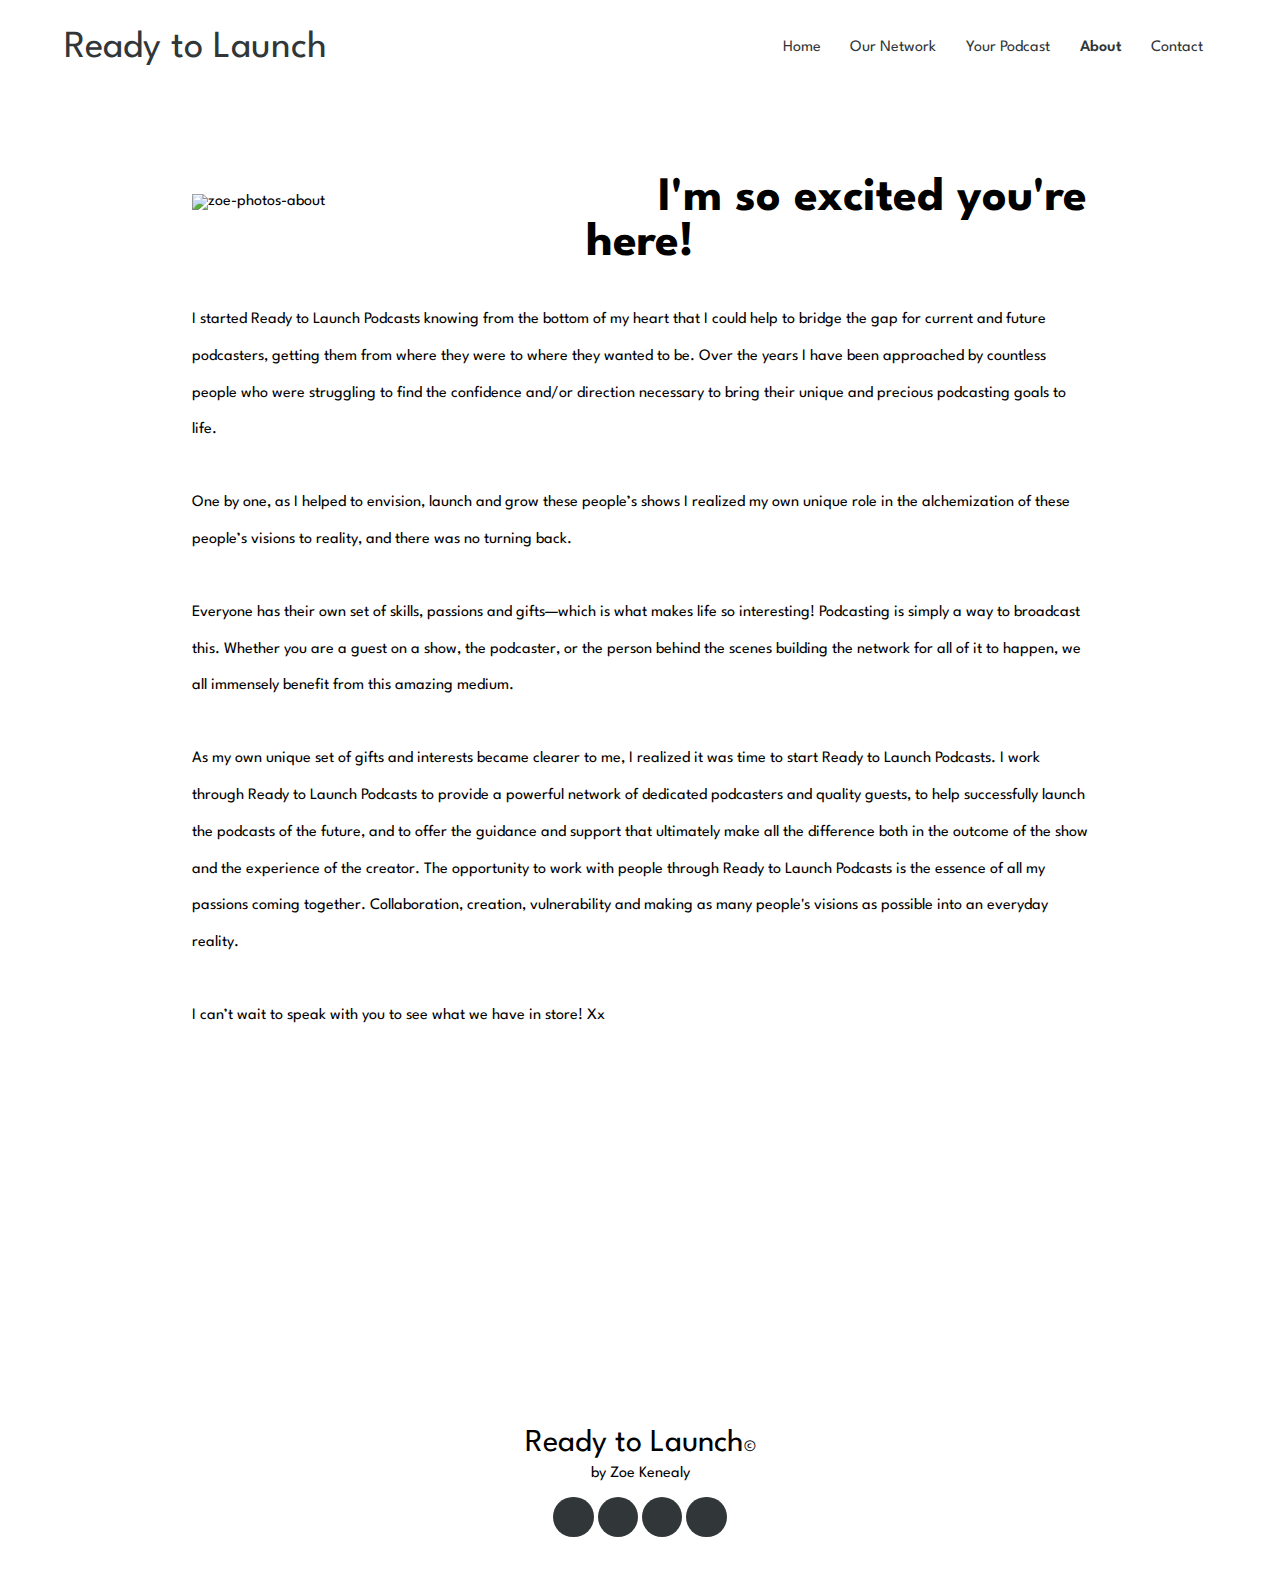
==== About/about.html @ 2aef79aa "initial" ====
<!DOCTYPE html>
<html lang="en">
  <head>
    <meta charset="UTF-8" />
    <meta name="viewport" content="width=device-width, initial-scale=1.0" />
    <script
      src="https://kit.fontawesome.com/228a485911.js"
      crossorigin="anonymous"
    ></script>
    <link
      href="https://fonts.googleapis.com/css?family=Spartan:300,400,600|Cedarville+Cursive&display=swap"
      rel="stylesheet"
    />
    <link rel="stylesheet" href="about.css" />
    <title>About</title>
  </head>

  <body>
    <div class="nav">
      <div id="brand">
        <h2>READY TO LAUNCH</h2>
      </div>
      <div id="myLinks">
        <a href="/index.html">Home</a>
        <a href="/Our Network/ournetwork.html">Our Network</a>
        <a href="/Your Podcast/yourpodcast.html">Your Podcast</a>
        <a href="#" class="selected">About</a>
        <a href="/Contact/contact.html">Contact</a>
      </div>
      <a href="javascript:void(0);" class="icon" onclick="burgerMenu()">
        <i class="fa fa-bars"></i>
      </a>
    </div>
    <div class="med-nav">
      <a href="#">
        <h2>Ready to Launch</h2>
      </a>
      <div class="med-links">
        <a href="/index.html">Home</a>
        <a href="/Our Network/ournetwork.html">Our Network</a>
        <a href="/Your Podcast/yourpodcast.html">Your Podcast</a>
        <a href="/About/about.html" class="selected">About</a>
        <a href="/Contact/contact.html">Contact</a>
      </div>
    </div>
    <div class="main">
      <img src="/images/polaroid.png" alt="zoe-photos-about" />
      <div class="text-content">
        <h1>I'm so excited you're here!</h1>
        <p>
          I started Ready to Launch Podcasts knowing from the bottom of my heart
          that I could help to bridge the gap for current and future podcasters,
          getting them from where they were to where they wanted to be. Over the
          years I have been approached by countless people who were struggling
          to find the confidence and/or direction necessary to bring their
          unique and precious podcasting goals to life.
        </p>
        <p>
          One by one, as I helped to envision, launch and grow these people’s
          shows I realized my own unique role in the alchemization of these
          people’s visions to reality, and there was no turning back.
        </p>
        <p>
          Everyone has their own set of skills, passions and gifts—which is what
          makes life so interesting! Podcasting is simply a way to broadcast
          this. Whether you are a guest on a show, the podcaster, or the person
          behind the scenes building the network for all of it to happen, we all
          immensely benefit from this amazing medium.
        </p>
        <p>
          As my own unique set of gifts and interests became clearer to me, I
          realized it was time to start Ready to Launch Podcasts. I work through
          Ready to Launch Podcasts to provide a powerful network of dedicated
          podcasters and quality guests, to help successfully launch the
          podcasts of the future, and to offer the guidance and support that
          ultimately make all the difference both in the outcome of the show and
          the experience of the creator. The opportunity to work with people
          through Ready to Launch Podcasts is the essence of all my passions
          coming together. Collaboration, creation, vulnerability and making as
          many people's visions as possible into an everyday reality.
        </p>
        <p>
          I can’t wait to speak with you to see what we have in store! Xx
        </p>
      </div>
    </div>
    <div class="insta-feed">
      <div class="sml-feed">
        <script src="https://cdn.lightwidget.com/widgets/lightwidget.js"></script>
        <iframe
          src="//lightwidget.com/widgets/c510f7293032531285590c84f7be69cc.html"
          scrolling="no"
          allowtransparency="true"
          class="lightwidget-widget"
          style="width:100%;border:0;overflow:hidden;"
        ></iframe>
      </div>
      <div class="lrg-feed">
        <script src="https://cdn.lightwidget.com/widgets/lightwidget.js"></script>
        <iframe
          src="//lightwidget.com/widgets/6e7596810dab59079226dfd1db3f3b47.html"
          scrolling="no"
          allowtransparency="true"
          class="lightwidget-widget"
          style="width:100%;border:0;overflow:hidden;"
        ></iframe>
      </div>
    </div>
    <footer>
      <h1>Ready to Launch<span>©</span></h1>
      <p>by Zoe Kenealy</p>
      <div class="socials">
        <a href="#"><i class="fab fa-instagram"></i></a>
        <a href="#"><i class="fab fa-youtube"></i></a>
        <a href="#"><i class="fab fa-spotify"></i></a>
        <a href="#"><i class="fab fa-itunes-note"></i></a>
      </div>
    </footer>

    <script src="/About/about.js"></script>
  </body>
</html>
---- About/about.css ----
* {
  font-family: Spartan;
  margin: 0;
  padding: 0;
}

body {
  font-size: 16px;
}

button {
  cursor: pointer;
}

#brand {
  text-align: center;
}

#brand h2 {
  font-weight: 300;
  margin-left: 1em;
}

.nav {
  overflow: hidden;
  padding: 1em;
}

.nav #myLinks {
  display: none;
}

.nav #myLinks .selected {
  font-weight: 600;
  color: #313639;
}

.nav a {
  color: black;
  padding: 15px;
  text-decoration: none;
  font-size: 1em;
  display: block;
  font-family: "Spartan";
}

.nav a.icon {
  display: block;
  position: absolute;
  color: #313639;
  font-size: 1.5em;
  left: 0;
  top: 0;
}

.med-nav {
  display: none;
}

/**************** Main ****************/

.main img {
  width: 60vw;
  margin-left: 15vw;
  margin-top: 2vh;
}

.text-content {
  width: 90%;
  margin: 0 auto;
}

.text-content h1 {
  font-size: 2em;
}

.text-content p {
  margin-top: 4vh;
  line-height: 2.3em;
}

/**************** Insta ****************/

.sml-feed {
  margin-top: 4em;
}

.lrg-feed {
  display: none;
}

/**************** Footer ****************/

footer {
  text-align: center;
  height: 10em;
  margin-top: 5em;
}

footer h1 {
  font-weight: 400;
  margin-top: 1em;
}

footer h1 span {
  font-size: 0.5em;
}

footer p {
  margin-top: 0.5em;
  font-weight: 400;
}

.socials {
  margin-top: 1em;
}

.socials a {
  font-size: 1.2em;
  border-radius: 50%;
  color: #fff;
  background: #313639;
  line-height: 1.7em;
  width: 1.5em;
  height: 1.5em;
  padding: 0.3em;
  text-align: center;
  display: inline-block;
  transition: 0.5s;
}

/**************** Queries ****************/

@media screen and (min-width: 600px) {
  .nav {
    padding: 2em;
  }

  .med-nav .selected {
    font-weight: 600;
    color: #313639;
  }

  .med-links a:hover {
    color: pink;
  }

  .nav h2 {
    font-size: 2em;
  }
}

@media screen and (min-width: 900px) {
  #myLinks a {
    display: none;
  }

  .nav {
    padding: 0;
  }

  .nav a.icon {
    display: none;
  }

  #brand {
    display: none;
  }

  .med-nav h2 {
    float: left;
    font-weight: 400;
    font-size: 3vw;
  }

  .med-nav {
    display: block;
    height: 5em;
    line-height: 5em;
    width: 90%;
    margin: 0 auto;
  }

  .med-nav a {
    color: #313639;
    text-decoration: none;
    font-weight: 400;
    font-family: "Spartan";
  }

  .med-links {
    float: right;
  }

  .med-links a {
    margin: 0 1vw;
  }

  .main {
    margin-top: 5em;
  }

  .main img {
    float: left;
    width: 30%;
    margin-right: 5em;
  }

  .text-content {
    width: 70%;
  }

  .text-content h1 {
    font-size: 3em;
    text-align: center;
  }

  .lrg-feed {
    display: block;
    width: 80%;
    margin: 10em auto 0 auto;
  }

  .sml-feed {
    display: none;
  }
}

@media screen and (min-width: 1200px) {
  #brand h2 {
    font-size: 2.2em;
  }

  .med-nav {
    height: 6em;
    line-height: 6em;
  }

  .med-links a {
    font-family: "Spartan";
    font-weight: 400;
  }
}
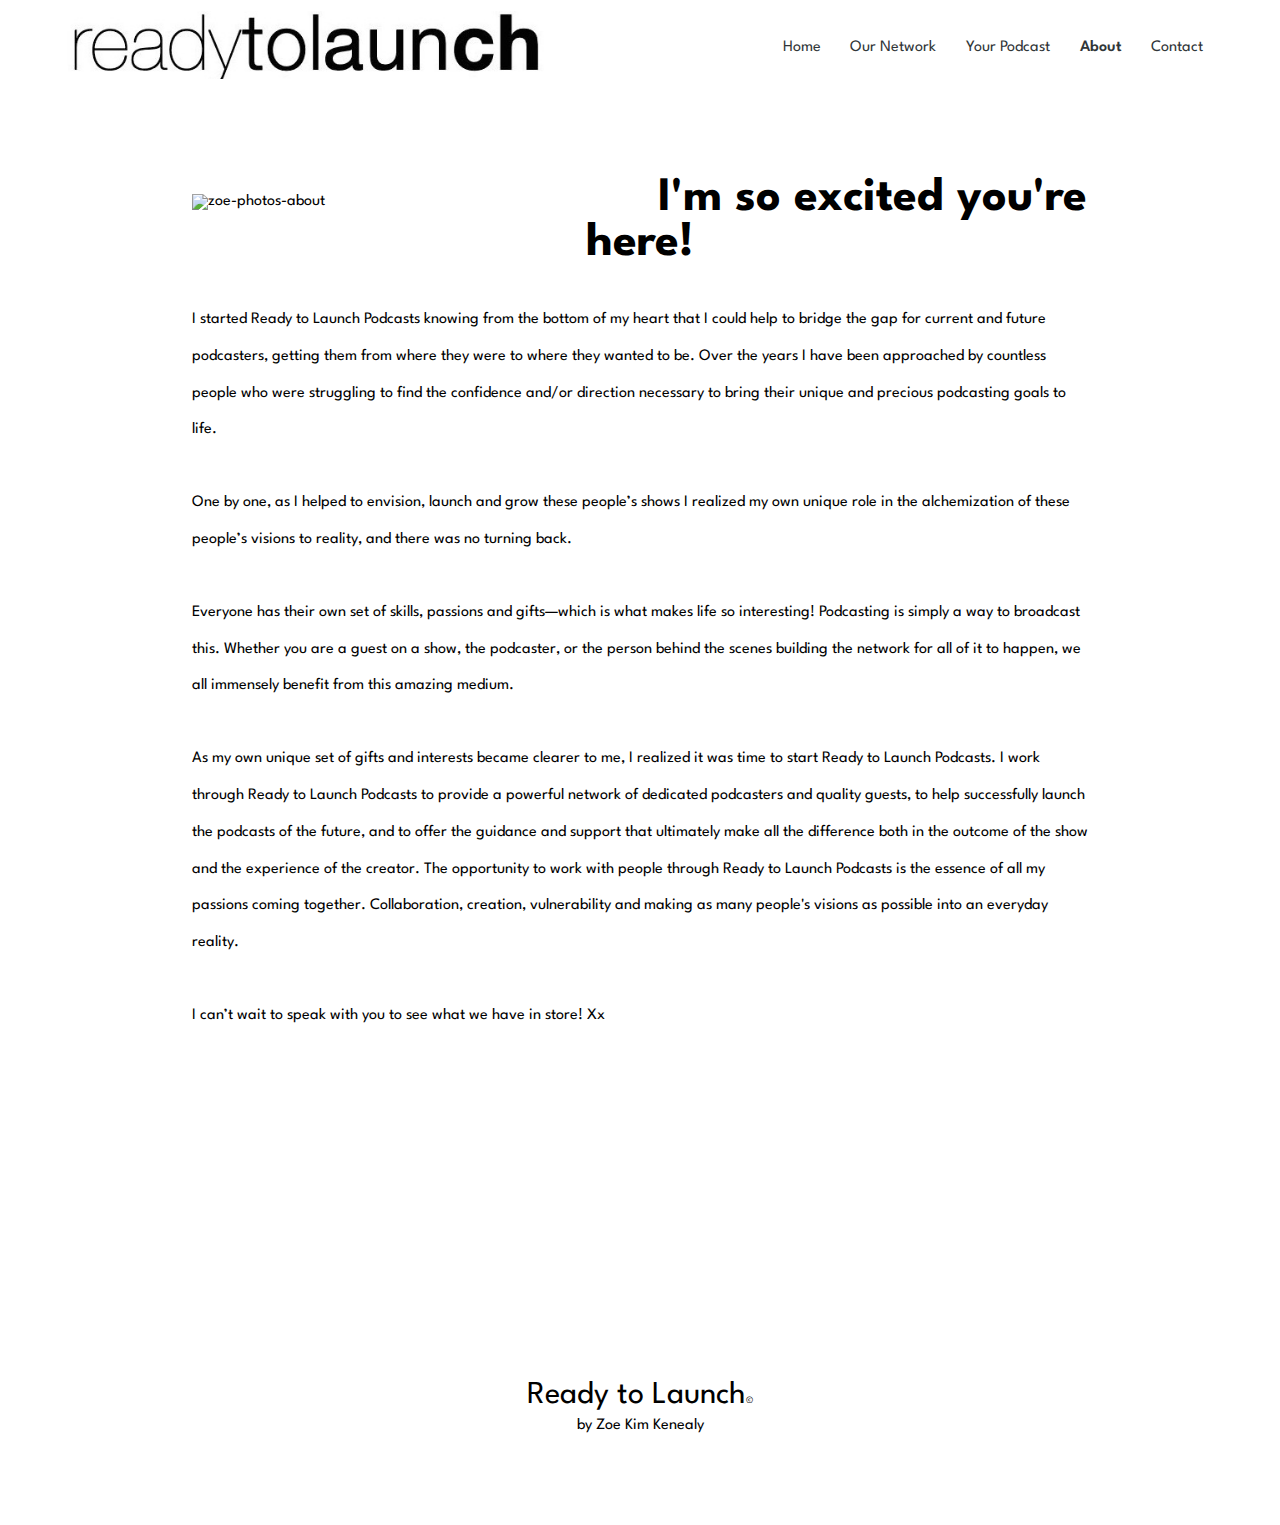
==== commit ddf0a423: "Launch" ====
--- a/About/about.html
+++ b/About/about.html
@@ -1,122 +1,111 @@
 <!DOCTYPE html>
 <html lang="en">
-  <head>
-    <meta charset="UTF-8" />
-    <meta name="viewport" content="width=device-width, initial-scale=1.0" />
-    <script
-      src="https://kit.fontawesome.com/228a485911.js"
-      crossorigin="anonymous"
-    ></script>
-    <link
-      href="https://fonts.googleapis.com/css?family=Spartan:300,400,600|Cedarville+Cursive&display=swap"
-      rel="stylesheet"
-    />
-    <link rel="stylesheet" href="about.css" />
-    <title>About</title>
-  </head>
 
-  <body>
-    <div class="nav">
-      <div id="brand">
-        <h2>READY TO LAUNCH</h2>
-      </div>
-      <div id="myLinks">
-        <a href="/index.html">Home</a>
-        <a href="/Our Network/ournetwork.html">Our Network</a>
-        <a href="/Your Podcast/yourpodcast.html">Your Podcast</a>
-        <a href="#" class="selected">About</a>
-        <a href="/Contact/contact.html">Contact</a>
-      </div>
-      <a href="javascript:void(0);" class="icon" onclick="burgerMenu()">
-        <i class="fa fa-bars"></i>
-      </a>
+<head>
+  <meta charset="UTF-8" />
+  <meta name="viewport" content="width=device-width, initial-scale=1.0" />
+  <script src="https://kit.fontawesome.com/228a485911.js" crossorigin="anonymous"></script>
+  <link href="https://fonts.googleapis.com/css?family=Spartan:300,400,600|Cedarville+Cursive&display=swap"
+    rel="stylesheet" />
+  <link rel="stylesheet" href="about.css" />
+  <title>About</title>
+</head>
+
+<body>
+  <div class="nav">
+    <div id="brand">
+      <img src="/images/logo-black.png" alt="brand-logo" />
     </div>
-    <div class="med-nav">
-      <a href="#">
-        <h2>Ready to Launch</h2>
-      </a>
-      <div class="med-links">
-        <a href="/index.html">Home</a>
-        <a href="/Our Network/ournetwork.html">Our Network</a>
-        <a href="/Your Podcast/yourpodcast.html">Your Podcast</a>
-        <a href="/About/about.html" class="selected">About</a>
-        <a href="/Contact/contact.html">Contact</a>
-      </div>
+    <div id="myLinks">
+      <a href="/index.html">Home</a>
+      <a href="/Our Network/outnetwork.html">Our Network</a>
+      <a href="/Your Podcast/yourpodcast.html">Your Podcast</a>
+      <a href="#" class="selected">About</a>
+      <a href="/Contact/contact.html">Contact</a>
     </div>
-    <div class="main">
-      <img src="/images/polaroid.png" alt="zoe-photos-about" />
-      <div class="text-content">
-        <h1>I'm so excited you're here!</h1>
-        <p>
-          I started Ready to Launch Podcasts knowing from the bottom of my heart
-          that I could help to bridge the gap for current and future podcasters,
-          getting them from where they were to where they wanted to be. Over the
-          years I have been approached by countless people who were struggling
-          to find the confidence and/or direction necessary to bring their
-          unique and precious podcasting goals to life.
-        </p>
-        <p>
-          One by one, as I helped to envision, launch and grow these people’s
-          shows I realized my own unique role in the alchemization of these
-          people’s visions to reality, and there was no turning back.
-        </p>
-        <p>
-          Everyone has their own set of skills, passions and gifts—which is what
-          makes life so interesting! Podcasting is simply a way to broadcast
-          this. Whether you are a guest on a show, the podcaster, or the person
-          behind the scenes building the network for all of it to happen, we all
-          immensely benefit from this amazing medium.
-        </p>
-        <p>
-          As my own unique set of gifts and interests became clearer to me, I
-          realized it was time to start Ready to Launch Podcasts. I work through
-          Ready to Launch Podcasts to provide a powerful network of dedicated
-          podcasters and quality guests, to help successfully launch the
-          podcasts of the future, and to offer the guidance and support that
-          ultimately make all the difference both in the outcome of the show and
-          the experience of the creator. The opportunity to work with people
-          through Ready to Launch Podcasts is the essence of all my passions
-          coming together. Collaboration, creation, vulnerability and making as
-          many people's visions as possible into an everyday reality.
-        </p>
-        <p>
-          I can’t wait to speak with you to see what we have in store! Xx
-        </p>
-      </div>
+    <a href="javascript:void(0);" class="icon" onclick="burgerMenu()">
+      <i class="fa fa-bars"></i>
+    </a>
+  </div>
+  <div class="med-nav">
+    <a href="#">
+      <img src="/images/logo-black.png" alt="brand-logo" />
+    </a>
+    <div class="med-links">
+      <a href="/index.html">Home</a>
+      <a href="/Our Network/outnetwork.html">Our Network</a>
+      <a href="/Your Podcast/yourpodcast.html">Your Podcast</a>
+      <a href="/About/about.html" class="selected">About</a>
+      <a href="/Contact/contact.html">Contact</a>
     </div>
-    <div class="insta-feed">
-      <div class="sml-feed">
-        <script src="https://cdn.lightwidget.com/widgets/lightwidget.js"></script>
-        <iframe
-          src="//lightwidget.com/widgets/c510f7293032531285590c84f7be69cc.html"
-          scrolling="no"
-          allowtransparency="true"
-          class="lightwidget-widget"
-          style="width:100%;border:0;overflow:hidden;"
-        ></iframe>
-      </div>
-      <div class="lrg-feed">
-        <script src="https://cdn.lightwidget.com/widgets/lightwidget.js"></script>
-        <iframe
-          src="//lightwidget.com/widgets/6e7596810dab59079226dfd1db3f3b47.html"
-          scrolling="no"
-          allowtransparency="true"
-          class="lightwidget-widget"
-          style="width:100%;border:0;overflow:hidden;"
-        ></iframe>
-      </div>
+  </div>
+  <div class="main">
+    <img src="/images/polaroid.png" alt="zoe-photos-about" />
+    <div class="text-content">
+      <h1>I'm so excited you're here!</h1>
+      <p>
+        I started Ready to Launch Podcasts knowing from the bottom of my heart
+        that I could help to bridge the gap for current and future podcasters,
+        getting them from where they were to where they wanted to be. Over the
+        years I have been approached by countless people who were struggling
+        to find the confidence and/or direction necessary to bring their
+        unique and precious podcasting goals to life.
+      </p>
+      <p>
+        One by one, as I helped to envision, launch and grow these people’s
+        shows I realized my own unique role in the alchemization of these
+        people’s visions to reality, and there was no turning back.
+      </p>
+      <p>
+        Everyone has their own set of skills, passions and gifts—which is what
+        makes life so interesting! Podcasting is simply a way to broadcast
+        this. Whether you are a guest on a show, the podcaster, or the person
+        behind the scenes building the network for all of it to happen, we all
+        immensely benefit from this amazing medium.
+      </p>
+      <p>
+        As my own unique set of gifts and interests became clearer to me, I
+        realized it was time to start Ready to Launch Podcasts. I work through
+        Ready to Launch Podcasts to provide a powerful network of dedicated
+        podcasters and quality guests, to help successfully launch the
+        podcasts of the future, and to offer the guidance and support that
+        ultimately make all the difference both in the outcome of the show and
+        the experience of the creator. The opportunity to work with people
+        through Ready to Launch Podcasts is the essence of all my passions
+        coming together. Collaboration, creation, vulnerability and making as
+        many people's visions as possible into an everyday reality.
+      </p>
+      <p>
+        I can’t wait to speak with you to see what we have in store! Xx
+      </p>
     </div>
-    <footer>
-      <h1>Ready to Launch<span>©</span></h1>
-      <p>by Zoe Kenealy</p>
-      <div class="socials">
-        <a href="#"><i class="fab fa-instagram"></i></a>
-        <a href="#"><i class="fab fa-youtube"></i></a>
-        <a href="#"><i class="fab fa-spotify"></i></a>
-        <a href="#"><i class="fab fa-itunes-note"></i></a>
-      </div>
-    </footer>
+  </div>
+  <div class="insta-feed">
+    <div class="sml-feed">
+      <script src="https://cdn.lightwidget.com/widgets/lightwidget.js"></script>
+      <iframe src="//lightwidget.com/widgets/c510f7293032531285590c84f7be69cc.html" scrolling="no"
+        allowtransparency="true" class="lightwidget-widget" style="width: 100%; border: 0; overflow: hidden;"></iframe>
+    </div>
+    <div class="lrg-feed">
+      <script src="https://cdn.lightwidget.com/widgets/lightwidget.js"></script>
+      <iframe src="//lightwidget.com/widgets/6e7596810dab59079226dfd1db3f3b47.html" scrolling="no"
+        allowtransparency="true" class="lightwidget-widget" style="width: 100%; border: 0; overflow: hidden;"></iframe>
+    </div>
+  </div>
+  <footer>
+    <h1>Ready to Launch<span>©</span></h1>
+    <p>by Zoe Kim Kenealy</p>
+    <div class="socials">
+      <a class="instagram" href="https://www.instagram.com/zoekenealy/?hl=en"><i class="fab fa-instagram"></i></a>
+      <a class="youtube" href="https://www.youtube.com/user/LovelyPink93"><i class="fab fa-youtube"></i></a>
+      <a class="spotify" href="https://open.spotify.com/show/0XTw5dYhFfpRVeLLU9cg3q?si=zolp3pu-R3yBs5aebtLthw"><i
+          class="fab fa-spotify"></i></a>
+      <a class="itunes" href="https://podcasts.apple.com/us/podcast/ready-to-launch-podcast/id1453322293"><i
+          class="fab fa-itunes-note"></i></a>
+    </div>
+  </footer>
 
-    <script src="/About/about.js"></script>
-  </body>
-</html>
+  <script src="/About/about.js"></script>
+</body>
+
+</html>--- a/About/about.css
+++ b/About/about.css
@@ -16,9 +16,8 @@
   text-align: center;
 }
 
-#brand h2 {
-  font-weight: 300;
-  margin-left: 1em;
+#brand img {
+  width: 50vw;
 }
 
 .nav {
@@ -93,8 +92,7 @@
 
 footer {
   text-align: center;
-  height: 10em;
-  margin-top: 5em;
+  height: 9em;
 }
 
 footer h1 {
@@ -103,7 +101,7 @@
 }
 
 footer h1 span {
-  font-size: 0.5em;
+  font-size: 0.3em;
 }
 
 footer p {
@@ -116,10 +114,9 @@
 }
 
 .socials a {
-  font-size: 1.2em;
+  font-size: 2em;
   border-radius: 50%;
-  color: #fff;
-  background: #313639;
+  color: #313639;
   line-height: 1.7em;
   width: 1.5em;
   height: 1.5em;
@@ -129,11 +126,27 @@
   transition: 0.5s;
 }
 
+.instagram:hover {
+  color: #c32aa3;
+}
+
+.youtube:hover {
+  color: red;
+}
+
+.spotify:hover {
+  color: #1db954;
+}
+
+.itunes:hover {
+  color: #ea4cc0;
+}
+
 /**************** Queries ****************/
 
 @media screen and (min-width: 600px) {
   .nav {
-    padding: 2em;
+    padding: 1em;
   }
 
   .med-nav .selected {
@@ -145,8 +158,10 @@
     color: pink;
   }
 
-  .nav h2 {
-    font-size: 2em;
+  #brand img {
+    width: 20em;
+    margin: 0;
+    padding: 0;
   }
 }
 
@@ -163,14 +178,13 @@
     display: none;
   }
 
-  #brand {
-    display: none;
-  }
-
-  .med-nav h2 {
-    float: left;
-    font-weight: 400;
-    font-size: 3vw;
+  #brand img {
+    display: none;
+  }
+
+  .med-nav img {
+    width: 32vw;
+    padding-top: 0.9em;
   }
 
   .med-nav {
@@ -227,15 +241,16 @@
 }
 
 @media screen and (min-width: 1200px) {
-  #brand h2 {
-    font-size: 2.2em;
-  }
-
   .med-nav {
     height: 6em;
     line-height: 6em;
   }
 
+  .med-nav img {
+    width: 30em;
+    padding-top: 0.7em;
+  }
+
   .med-links a {
     font-family: "Spartan";
     font-weight: 400;
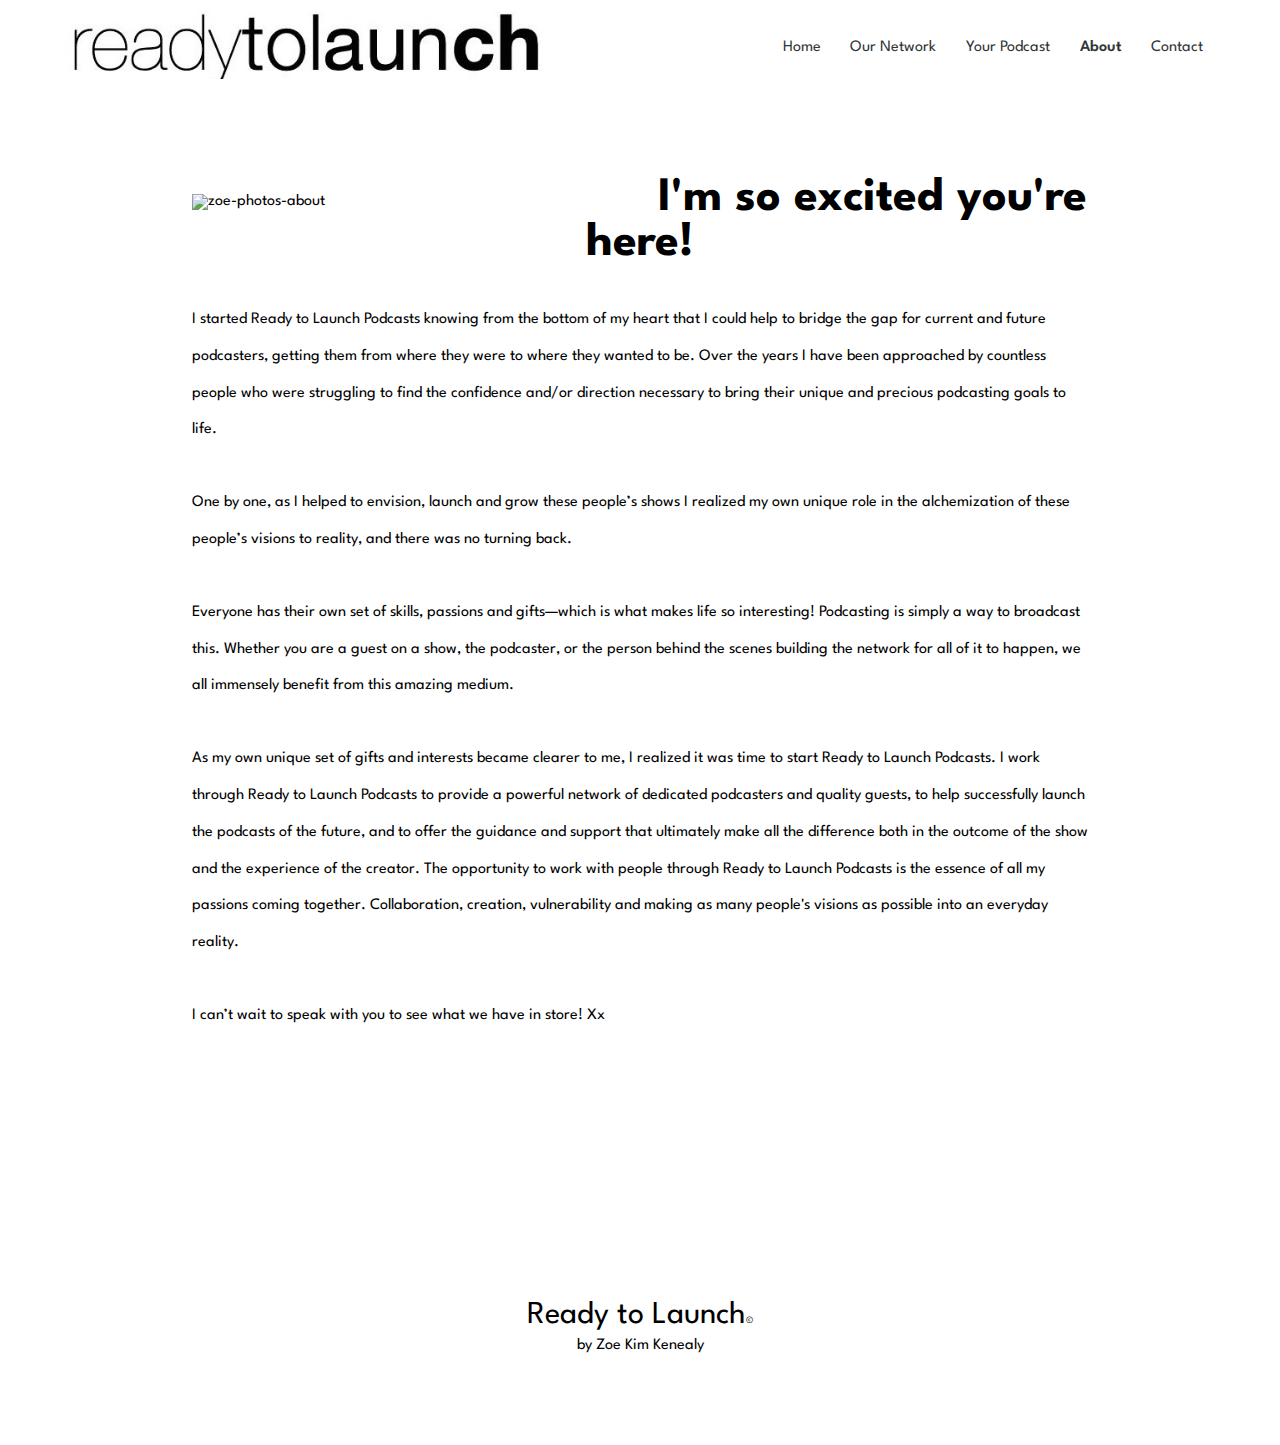
==== commit 743aa0d9: "update" ====
--- a/About/about.html
+++ b/About/about.html
@@ -8,7 +8,12 @@
   <link href="https://fonts.googleapis.com/css?family=Spartan:300,400,600|Cedarville+Cursive&display=swap"
     rel="stylesheet" />
   <link rel="stylesheet" href="about.css" />
-  <title>About</title>
+  <link rel="apple-touch-icon" sizes="180x180" href="/images/apple-touch-icon.png">
+  <link rel="icon" type="image/png" sizes="32x32" href="/images/favicon-32x32.png">
+  <link rel="icon" type="image/png" sizes="16x16" href="/images/favicon-16x16.png">
+  <link rel="manifest" href="/site.webmanifest">
+  <link rel="stylesheet" href="/styles.css" />
+  <title>Ready to Launch | About</title>
 </head>
 
 <body>
--- a/styles.css
+++ b/styles.css
@@ -0,0 +1,681 @@
+* {
+  font-family: Spartan;
+  margin: 0;
+  padding: 0;
+}
+
+body {
+  font-size: 16px;
+}
+
+button {
+  cursor: pointer;
+}
+
+/* Header */
+
+#brand {
+  text-align: center;
+}
+
+#brand img {
+  width: 50vw;
+}
+
+.nav {
+  overflow: hidden;
+  padding: 1em;
+}
+
+.nav #myLinks {
+  display: none;
+}
+
+.nav #myLinks .selected {
+  font-weight: 600;
+  color: #313639;
+}
+
+.nav a {
+  color: black;
+  padding: 15px;
+  text-decoration: none;
+  font-size: 1em;
+  display: block;
+  font-family: "Spartan";
+}
+
+.nav a.icon {
+  display: block;
+  position: absolute;
+  color: #313639;
+  font-size: 1.5em;
+  left: 0;
+  top: 0;
+}
+
+.med-nav {
+  display: none;
+}
+
+/**************** BANNER ****************/
+
+.banner {
+  background: url("/images/home-bg.jpg");
+  background-size: cover;
+  background-position: center;
+  height: 60vh;
+}
+
+.banner h2 {
+  text-align: center;
+  color: #fff;
+  font-size: 12vw;
+  font-weight: 900;
+  padding-top: 23vh;
+  font-family: "Cedarville Cursive";
+  line-height: 1em;
+}
+
+.banner button {
+  display: block;
+  height: 6vh;
+  width: 35vw;
+  font-size: 4vw;
+  background: #fff;
+  border: none;
+  font-family: Spartan;
+  border-radius: 7px;
+  margin: 2em auto;
+}
+
+.banner a {
+  text-decoration: none;
+}
+
+.banner button:hover {
+  background: pink;
+  border: 1px solid #000;
+}
+
+/**************** Home Detail ****************/
+
+.home-detail {
+  width: 90%;
+  margin: auto;
+  margin-top: 2em;
+}
+
+.home-detail h2 {
+  font-family: Spartan;
+  font-weight: 400;
+  font-size: 1.7em;
+  padding: 0.5em 0;
+}
+
+.home-detail p {
+  font-family: Spartan;
+  line-height: 2.3em;
+}
+
+/**************** Graphic ****************/
+
+.graphic {
+  text-align: center;
+}
+
+.graphic img {
+  width: 25em;
+  margin-top: 3em;
+}
+
+/**************** Episodes ****************/
+
+.episodes h2 {
+  font-weight: 400;
+  font-size: 1.9em;
+  text-align: center;
+}
+
+.episodes {
+  margin-top: 5em;
+  background: url(/images/episodes-bg.png);
+  background-size: cover;
+  padding: 3em;
+}
+
+.episodes h4 {
+  font-weight: 400;
+  font-size: 1.2em;
+  font-weight: 400;
+  margin-bottom: 1em;
+}
+
+.episode-cards li {
+  list-style-type: none;
+}
+
+.episode-cards li:hover {
+  opacity: 0.8;
+  border-radius: 7px;
+}
+
+.episodes a {
+  text-decoration: none;
+  color: #000;
+}
+
+.card {
+  box-shadow: 0 4px 8px 0 rgba(0, 0, 0, 0.685);
+  width: 15em;
+  margin: 4em auto;
+  background: #fff;
+  border-radius: 7px;
+}
+
+.card p {
+  margin-top: 1em;
+  line-height: 1.4;
+}
+
+.card img {
+  width: 15em;
+  height: 10em;
+  border-radius: 7px 7px 0 0;
+}
+
+.card-container {
+  padding: 1em 1em;
+}
+
+.listen-options {
+  text-align: center;
+}
+
+.listen-options img {
+  width: 10em;
+}
+
+.listen-options img:hover {
+  opacity: 0.8;
+  cursor: pointer;
+}
+
+/**************** Launch Grow ****************/
+
+.launch-grow {
+  width: 90%;
+  margin: 2em auto;
+}
+
+.launch-grow h2 {
+  font-family: Spartan;
+  font-weight: 400;
+  font-size: 3em;
+  border-bottom: 2px solid pink;
+}
+
+.launch-grow p {
+  font-family: Spartan;
+  font-size: 1.1em;
+  line-height: 1.4;
+  margin-top: 1em;
+}
+
+.launch-grow button {
+  font-size: 1.5em;
+  border: 2px solid #313639;
+  background: #fff;
+  margin-top: 1em;
+  height: 3em;
+  width: 9em;
+  font-size: 1em;
+  border-radius: 7px;
+}
+
+.launch-grow button:hover {
+  background: pink;
+}
+
+.grow {
+  margin-top: 5em;
+}
+
+.monetize {
+  margin-top: 5em;
+}
+
+/**************** Questions ****************/
+
+.questions-container {
+  margin: 0 auto 0 auto;
+  background: pink;
+}
+
+.questions-title {
+  font-weight: 400;
+  font-size: 4em;
+  text-align: center;
+  padding-top: 1.5em;
+  padding-bottom: 1em;
+  background: pink;
+  border-top: 1px solid black;
+}
+
+.question h1 {
+  font-weight: 400;
+  font-size: 2em;
+  margin: 0 auto 1em auto;
+  width: 80%;
+  padding-bottom: 1em;
+}
+
+.question {
+  width: 80%;
+  margin: 0 auto;
+  text-align: center;
+}
+
+.question p {
+  line-height: 1.9;
+  font-size: 1.1em;
+  margin-bottom: 2em;
+}
+
+/**************** Form ****************/
+
+.form-container {
+  text-align: center;
+}
+
+.form-container form {
+  display: flex;
+  flex-direction: column;
+  background: pink;
+  width: 90%;
+  margin: 0 auto;
+  padding: 1em 0;
+  border: 1px solid #313639;
+}
+
+.form-container h3 {
+  font-weight: 400;
+  font-size: 2em;
+  padding-bottom: 1em;
+}
+
+.form-container p {
+  margin-bottom: 2em;
+  line-height: 2em;
+  padding-bottom: 1em;
+  border-bottom: 3px solid rgb(255, 222, 227);
+}
+
+.form-container input,
+textarea {
+  font-size: 1em;
+  margin: 0.5em auto;
+  padding: 0.8em;
+  border: none;
+  width: 80%;
+}
+
+form select {
+  width: 86%;
+  margin: 0.2em auto;
+  background: #fff;
+  height: 3em;
+  color: grey;
+  font-size: 1em;
+}
+
+.form-container textarea {
+  padding: 0.5em;
+  width: 82%;
+}
+
+.form-container button {
+  width: 8em;
+  height: 3em;
+  background: #313639;
+  border: none;
+  color: #fff;
+  font-size: 1em;
+  margin: 1em auto 2em auto;
+}
+
+/**************** Insta ****************/
+
+.insta-feed {
+  position: relative;
+}
+
+.insta-feed img {
+  position: absolute;
+  z-index: -1;
+  bottom: 0;
+}
+
+.sml-feed {
+  margin-top: 4em;
+}
+
+.lrg-feed {
+  display: none;
+}
+
+/**************** Footer ****************/
+
+footer {
+  text-align: center;
+  height: 9em;
+}
+
+footer h1 {
+  font-weight: 400;
+  margin-top: 1em;
+}
+
+footer h1 span {
+  font-size: 0.3em;
+}
+
+footer p {
+  margin-top: 0.5em;
+  font-weight: 400;
+}
+
+.socials {
+  margin-top: 1em;
+}
+
+.socials a {
+  font-size: 2em;
+  border-radius: 50%;
+  color: #313639;
+  line-height: 1.7em;
+  width: 1.5em;
+  height: 1.5em;
+  padding: 0.3em;
+  text-align: center;
+  display: inline-block;
+  transition: 0.5s;
+}
+
+.instagram:hover {
+  color: #c32aa3;
+}
+
+.youtube:hover {
+  color: red;
+}
+
+.spotify:hover {
+  color: #1db954;
+}
+
+.itunes:hover {
+  color: #ea4cc0;
+}
+
+/**************** Queries ****************/
+
+@media screen and (min-width: 600px) {
+  .nav {
+    padding: 1em;
+  }
+
+  .med-nav .selected {
+    font-weight: 600;
+    color: #313639;
+  }
+
+  .med-links a:hover {
+    color: pink;
+  }
+
+  #brand img {
+    width: 20em;
+    margin: 0;
+    padding: 0;
+  }
+
+  .banner {
+    background-size: cover;
+  }
+
+  .banner h2 {
+    font-size: 10vw;
+    padding-top: 20vh;
+  }
+
+  .banner button {
+    width: 20vw;
+    height: 5vh;
+    font-size: 2vw;
+  }
+
+  .home-detail h2 {
+    text-align: center;
+    font-size: 3em;
+  }
+
+  .graphic img {
+    width: 40em;
+  }
+
+  .episodes {
+    padding: 6em 0;
+  }
+
+  .episodes h2 {
+    margin: 0 auto 1.5em auto;
+    padding-bottom: 0.5em;
+    width: 30%;
+    border-bottom: 1px solid black;
+  }
+
+  .episode-cards {
+    text-align: center;
+  }
+
+  .card {
+    margin: 1em 2em;
+  }
+
+  .episode-cards li {
+    display: inline-block;
+    margin: 0em;
+  }
+
+  .listen-options {
+    margin-top: 5em;
+  }
+
+  .listen-options img {
+    margin: 0 1em;
+  }
+
+  .launch-grow {
+    width: 70%;
+    padding: 7em 0;
+  }
+
+  .launch-grow p {
+    line-height: 2em;
+  }
+
+  .grow {
+    text-align: right;
+  }
+
+  .form-container {
+    margin-top: 6em;
+  }
+
+  .form-container form {
+    width: 30em;
+  }
+
+  .insta-feed img {
+    width: 100vw;
+  }
+}
+
+@media screen and (min-width: 900px) {
+  #myLinks a {
+    display: none;
+  }
+
+  .nav {
+    padding: 0;
+  }
+
+  .nav a.icon {
+    display: none;
+  }
+
+  #brand img {
+    display: none;
+  }
+
+  .med-nav img {
+    width: 32vw;
+    padding-top: 0.9em;
+  }
+
+  .med-nav {
+    display: block;
+    height: 5em;
+    line-height: 5em;
+    width: 90%;
+    margin: 0 auto;
+  }
+
+  .med-nav a {
+    color: #313639;
+    text-decoration: none;
+    font-weight: 400;
+    font-family: "Spartan";
+  }
+
+  .med-links {
+    float: right;
+  }
+
+  .med-links a {
+    margin: 0 1vw;
+  }
+
+  .banner {
+    width: 100%;
+  }
+
+  .banner h2 {
+    font-size: 7vw;
+    font-family: "Cedarville Cursive";
+  }
+
+  .banner button {
+    width: 15vw;
+    font-size: 1.5vw;
+  }
+
+  .home-detail p {
+    width: 80%;
+    margin: auto;
+  }
+
+  .episodes h2 {
+    margin: 0 auto 1.5em auto;
+    padding-bottom: 0.5em;
+    width: 30%;
+    border-bottom: 1px solid black;
+  }
+
+  .episode-cards {
+    text-align: center;
+  }
+
+  .card {
+    margin: 1em 1em;
+  }
+
+  .episode-cards li {
+    display: inline-block;
+    margin: 0em;
+  }
+
+  .questions-container {
+    display: flex;
+  }
+
+  .questions-container > div {
+    width: 50%;
+    padding: 10px;
+  }
+
+  .questions-container > div:first-child {
+    margin-right: 20px;
+  }
+
+  .lrg-feed {
+    display: block;
+    width: 80%;
+    margin: 5em auto 0 auto;
+  }
+
+  .sml-feed {
+    display: none;
+  }
+}
+
+@media screen and (min-width: 1200px) {
+  .med-nav {
+    height: 6em;
+    line-height: 6em;
+  }
+
+  .med-nav img {
+    width: 30em;
+    padding-top: 0.7em;
+  }
+
+  .med-links a {
+    font-family: "Spartan";
+    font-weight: 400;
+  }
+
+  .banner {
+    height: 70vh;
+  }
+
+  .banner h2 {
+    padding-top: 25vh;
+    font-size: 6vw;
+    font-family: "Cedarville Cursive";
+  }
+
+  .banner button {
+    font-size: 1em;
+    width: 10vw;
+    height: 6vh;
+  }
+
+  .home-detail h2 {
+    border-bottom: 1px solid #313639;
+    width: 30%;
+    margin: auto;
+    margin-bottom: 1em;
+  }
+
+  .home-detail p {
+    width: 65%;
+    margin: auto;
+    text-align: center;
+  }
+
+  .itunes-link {
+    width: 20%;
+  }
+}
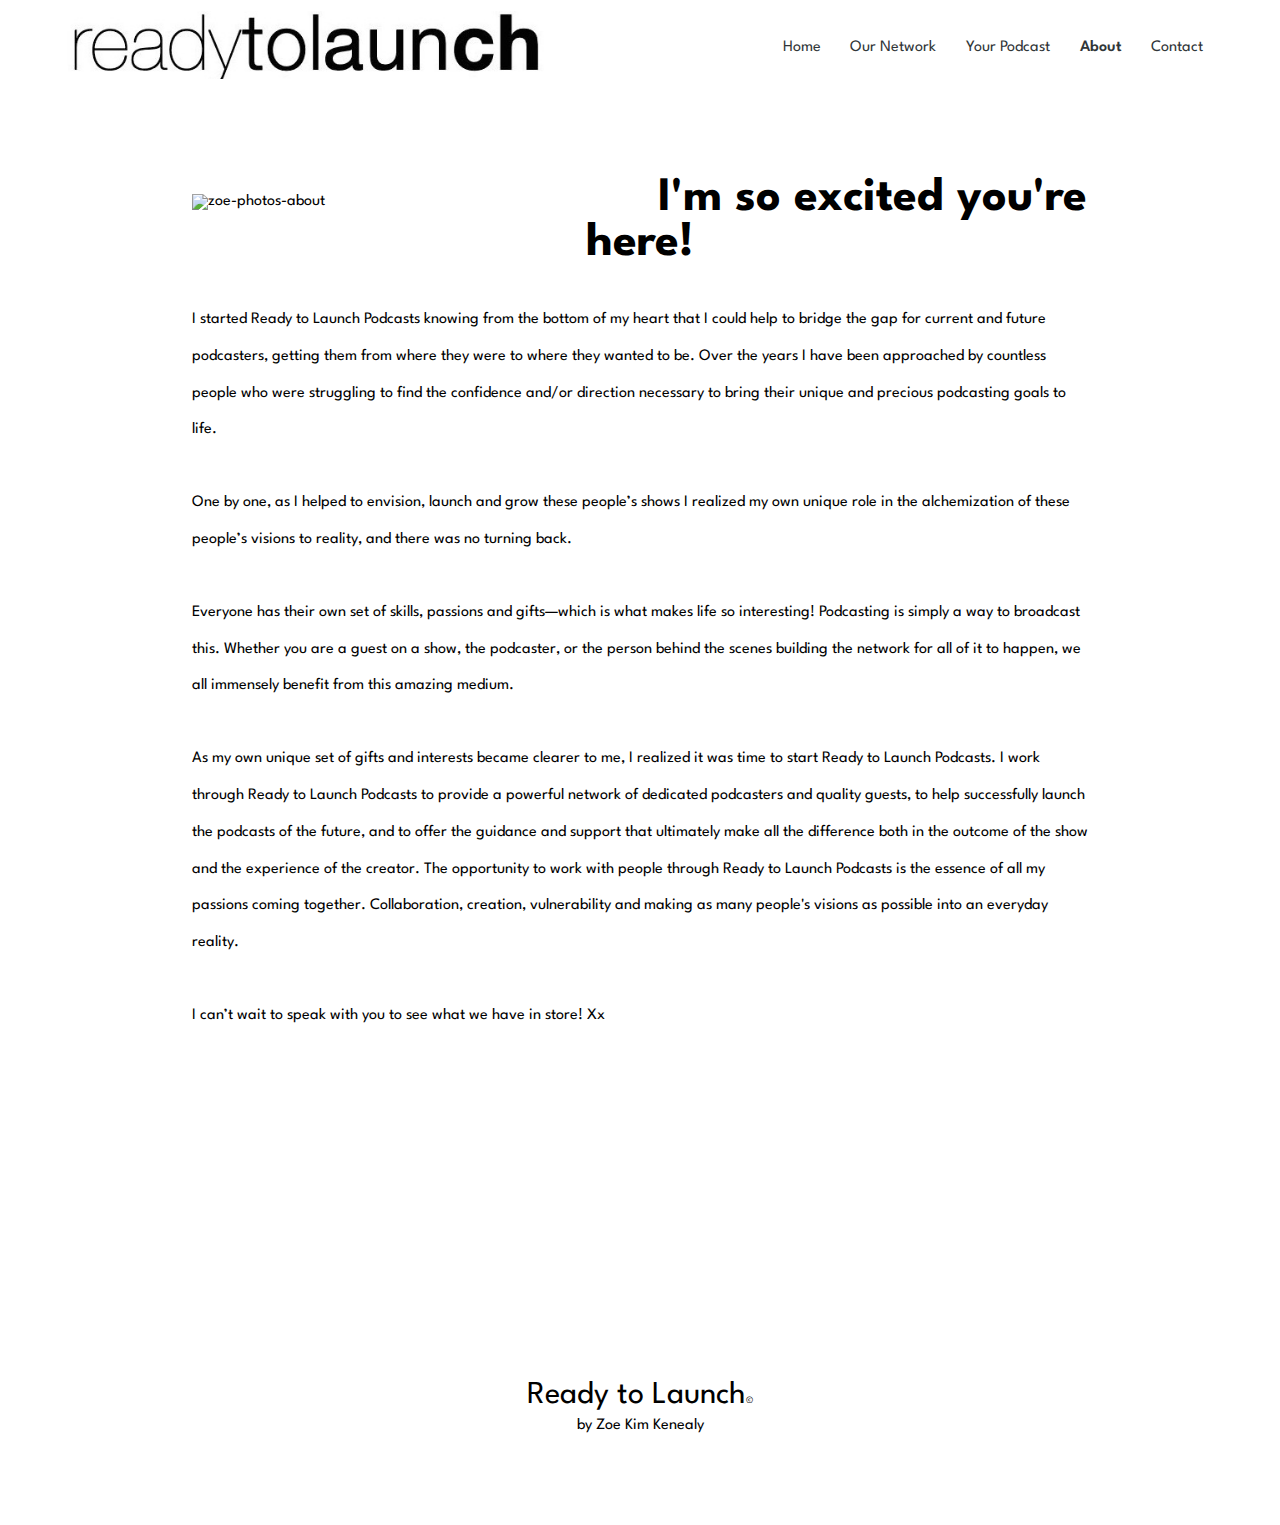
==== commit c5670636: "fix" ====
--- a/About/about.html
+++ b/About/about.html
@@ -12,7 +12,6 @@
   <link rel="icon" type="image/png" sizes="32x32" href="/images/favicon-32x32.png">
   <link rel="icon" type="image/png" sizes="16x16" href="/images/favicon-16x16.png">
   <link rel="manifest" href="/site.webmanifest">
-  <link rel="stylesheet" href="/styles.css" />
   <title>Ready to Launch | About</title>
 </head>
 
